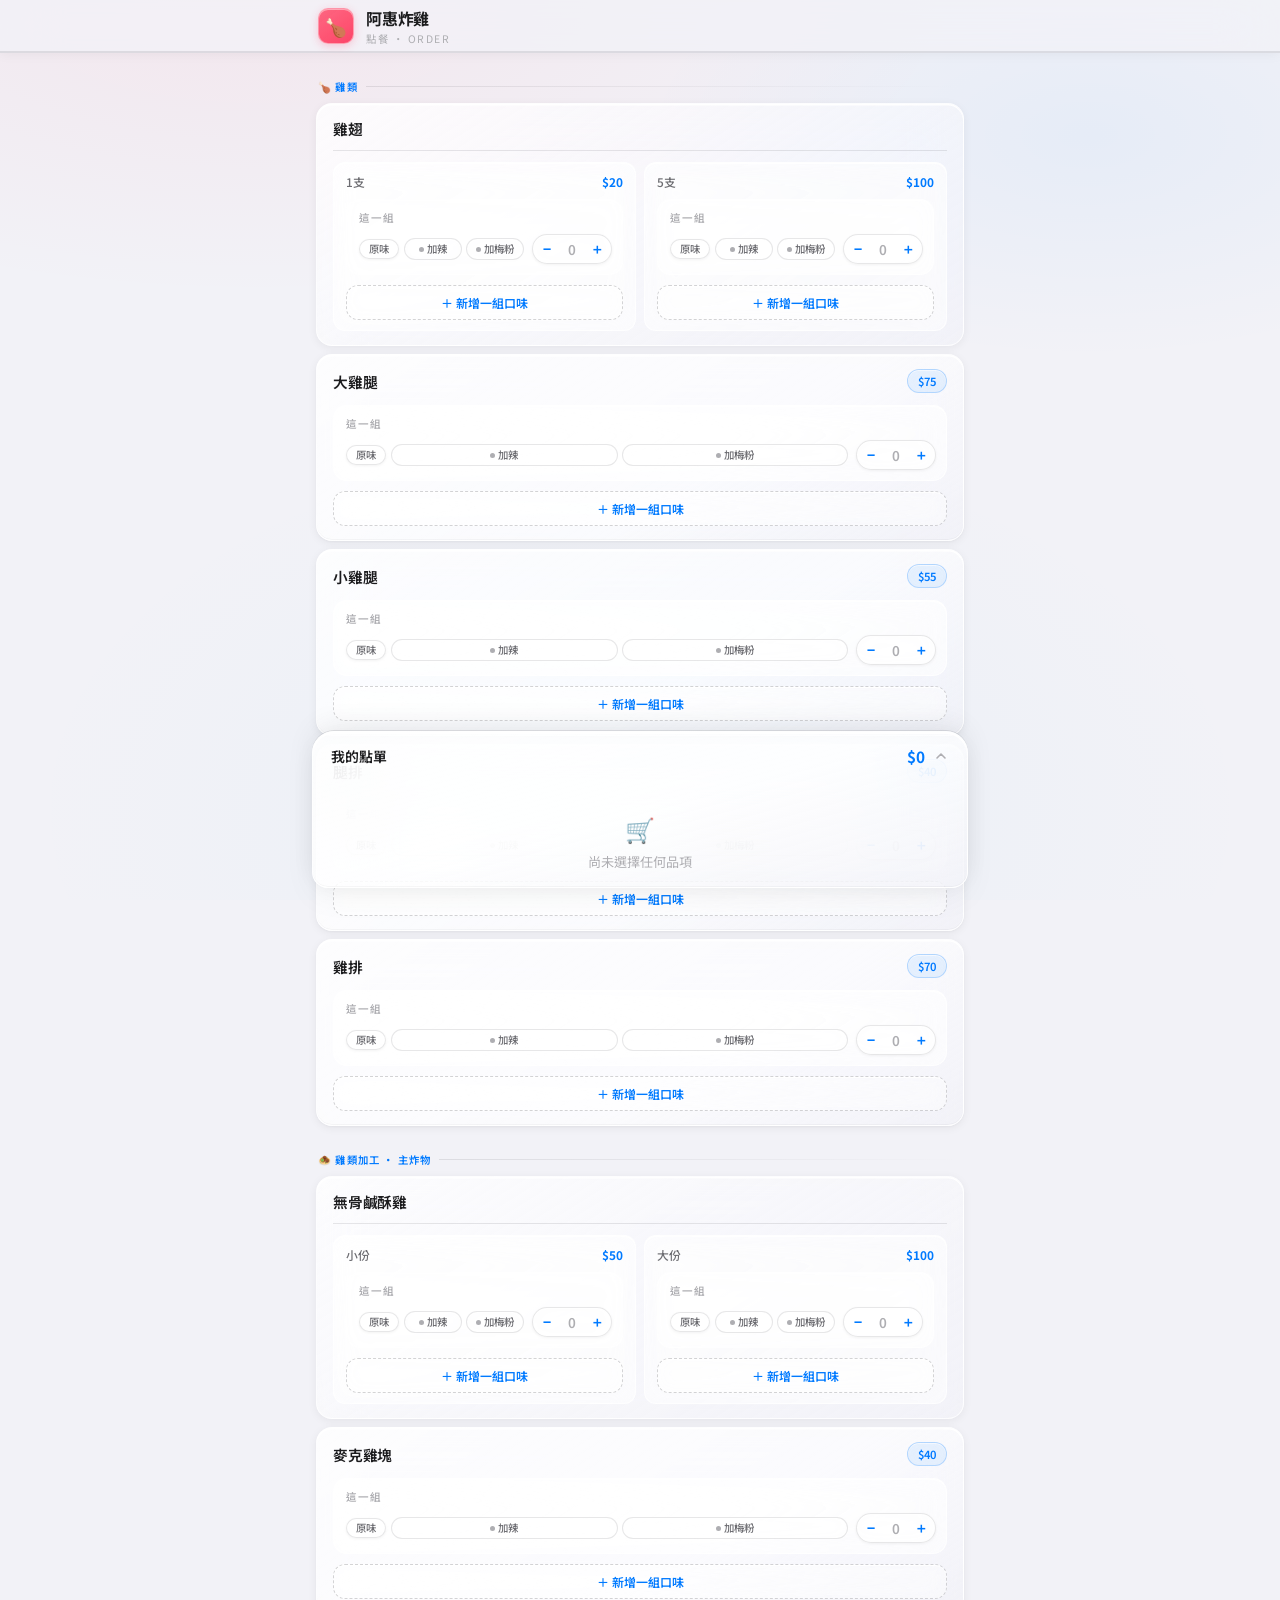
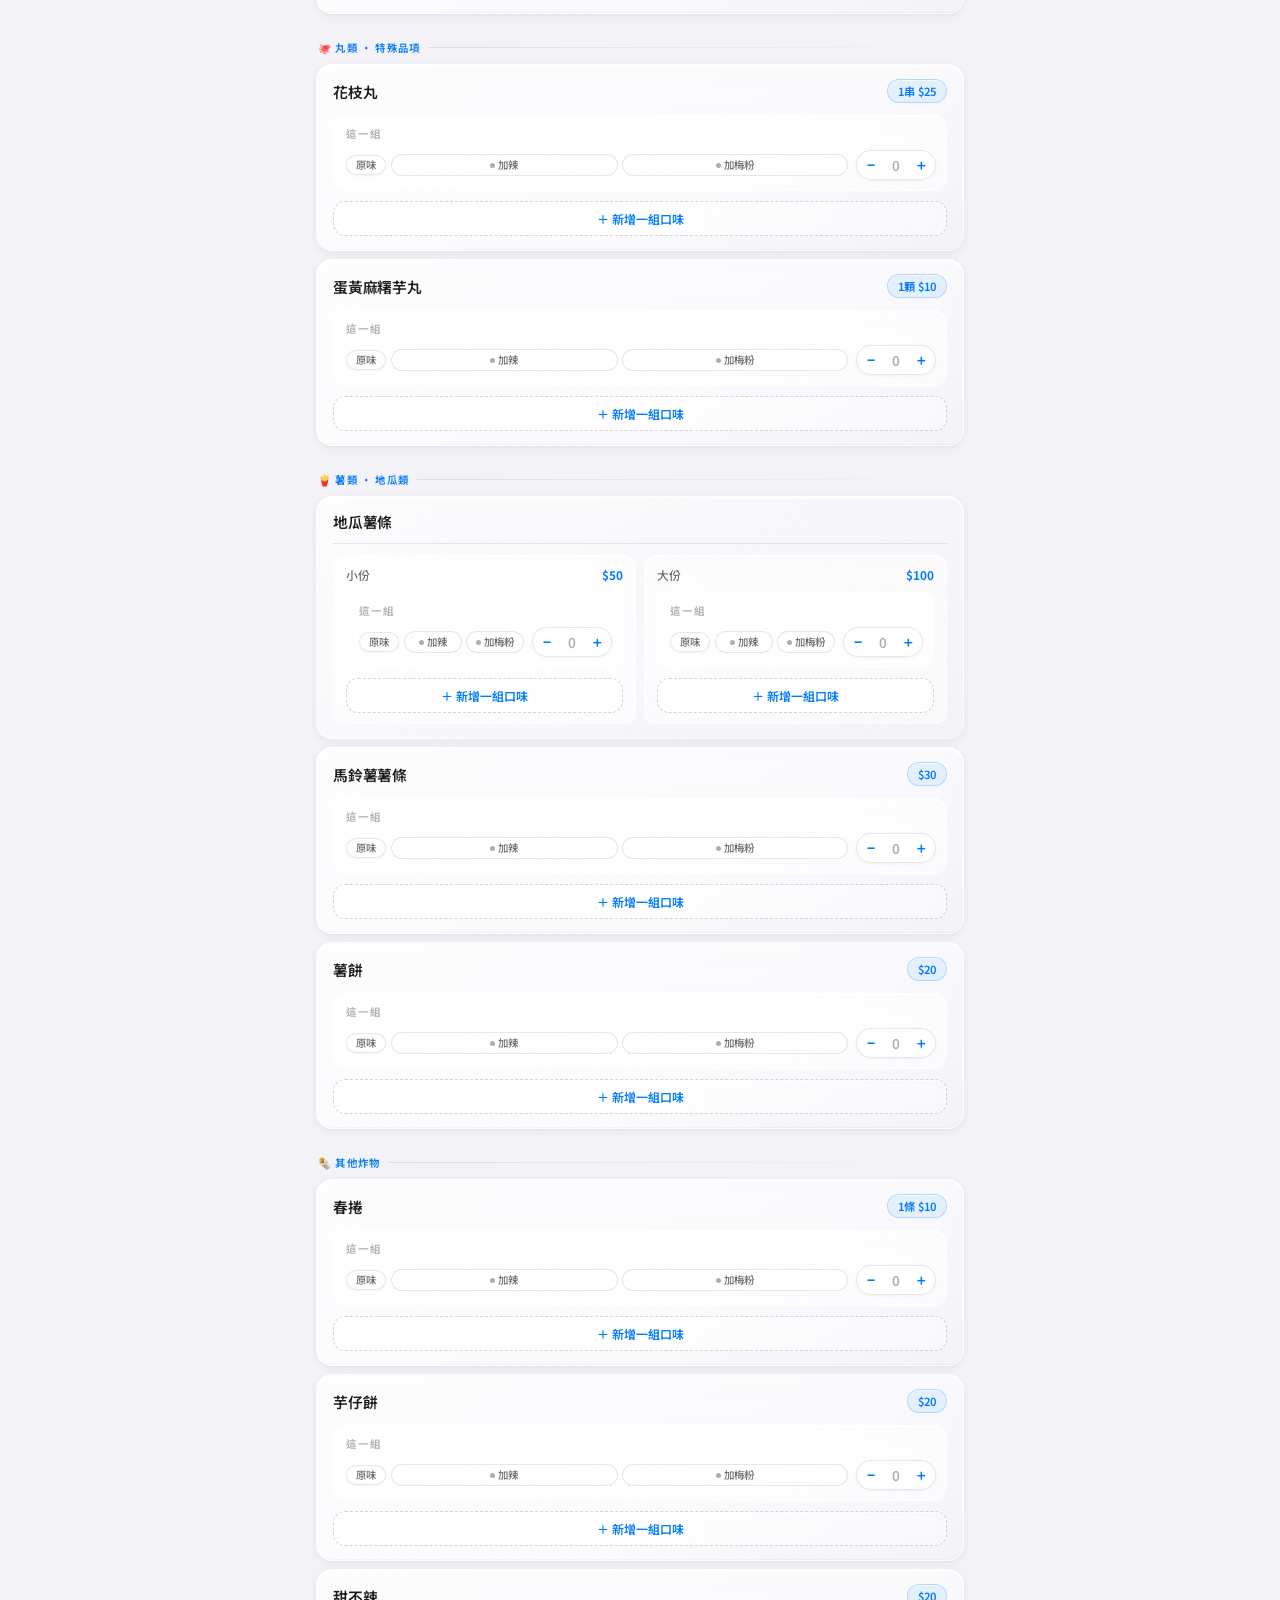
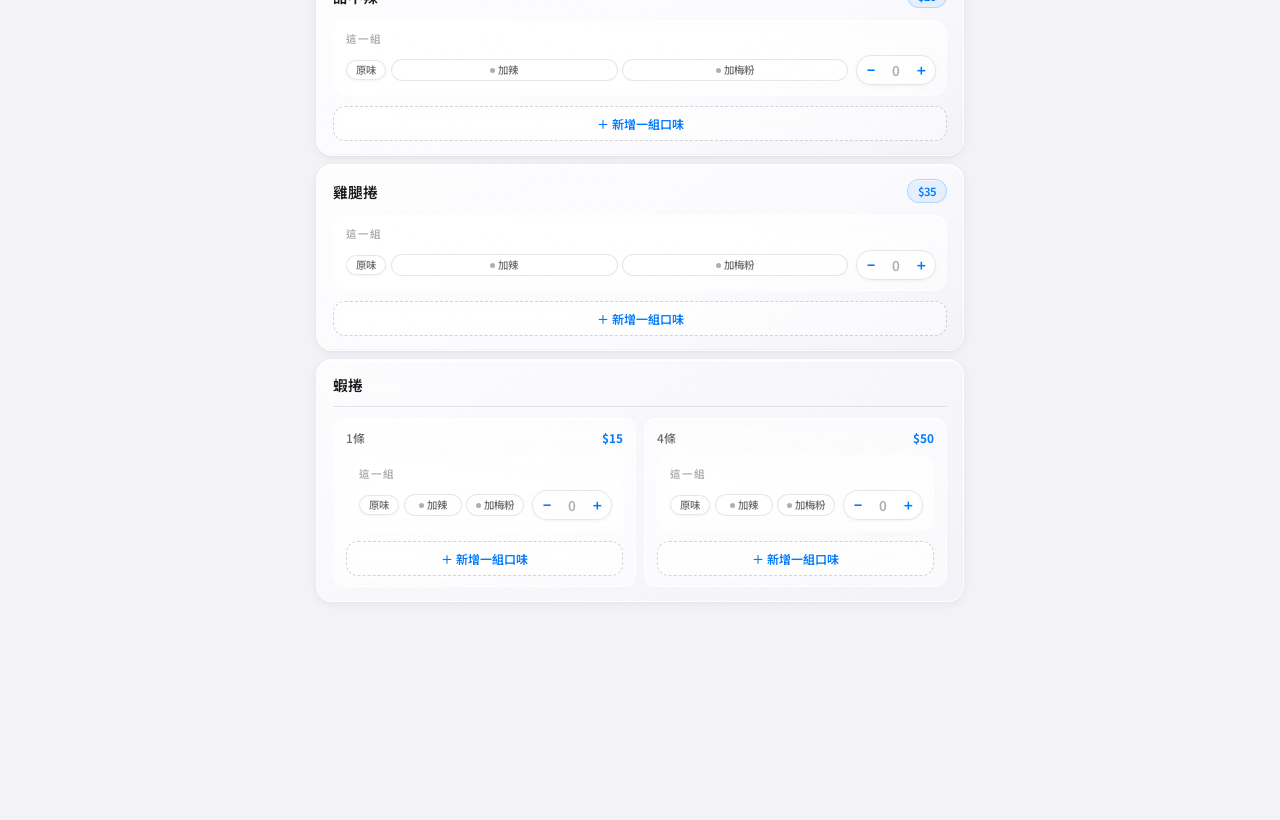
==== ahui_fried_chicken.html @ fc265e8a "feat: 新增點餐首頁與阿惠炸雞客製化點餐頁" ====
<!DOCTYPE html>
<html lang="zh-TW">
<head>
<meta charset="UTF-8">
<meta name="viewport" content="width=device-width, initial-scale=1.0">
<title>阿惠炸雞</title>
<link rel="preconnect" href="https://fonts.googleapis.com">
<link href="https://fonts.googleapis.com/css2?family=Noto+Sans+TC:wght@300;400;500;600;700&display=swap" rel="stylesheet">
<style>
*,*::before,*::after{box-sizing:border-box;margin:0;padding:0}
:root{
  /* ── Apple System Colors ── */
  --blue:       #007AFF;
  --blue-lt:    #5AC8FA;
  --blue-bg:    rgba(0,122,255,0.09);
  --blue-bd:    rgba(0,122,255,0.22);
  --red:        #FF3B30;
  --red-bg:     rgba(255,59,48,0.09);
  --red-bd:     rgba(255,59,48,0.26);
  --orange:     #FF9500;
  --orange-bg:  rgba(255,149,0,0.09);
  --orange-bd:  rgba(255,149,0,0.26);
  --purple:     #AF52DE;
  --purple-bg:  rgba(175,82,222,0.08);
  --purple-bd:  rgba(175,82,222,0.24);
  --green:      #34C759;
  --green-bg:   rgba(52,199,89,0.09);
  --teal:       #5AC8FA;
  --pink-hint:  #FF2D55;
  --pink-soft:  rgba(255,45,85,0.07);
  /* ── Neutral grays (Apple SF) ── */
  --bg1:        #f2f2f7;
  --bg2:        #ffffff;
  --fill1:      rgba(120,120,128,0.12);
  --fill2:      rgba(120,120,128,0.08);
  --fill3:      rgba(120,120,128,0.05);
  --separator:  rgba(60,60,67,0.12);
  --t1:         #1c1c1e;
  --t2:         #3a3a3c;
  --t3:         #6d6d72;
  --t4:         #aeaeb2;
  --max:        680px;
  --font:'Noto Sans TC',-apple-system,BlinkMacSystemFont,sans-serif;
}
html{-webkit-text-size-adjust:100%}

body{
  font-family:var(--font);
  color:var(--t1);
  -webkit-font-smoothing:antialiased;
  min-height:100vh;
  padding-bottom:210px;
  background:
    radial-gradient(ellipse 100% 60% at 20% 0%,  rgba(255,45,85,0.06) 0%,  transparent 55%),
    radial-gradient(ellipse 70%  50% at 85% 15%, rgba(0,122,255,0.05)  0%,  transparent 50%),
    radial-gradient(ellipse 80%  70% at 50% 90%, rgba(90,200,250,0.05) 0%,  transparent 60%),
    #f2f2f7;
  background-attachment:fixed;
}

.page{max-width:var(--max);margin:0 auto;padding:0 16px}

/* ─── NAV ─── */
nav{
  background:rgba(242,242,247,0.82);
  backdrop-filter:saturate(180%) blur(28px);
  -webkit-backdrop-filter:saturate(180%) blur(28px);
  border-bottom:1px solid var(--separator);
  position:sticky;top:0;z-index:100;
  box-shadow:
    inset 0 -1px 0 var(--separator),
    0 1px 12px rgba(0,0,0,0.05);
}
.nav-inner{
  max-width:var(--max);margin:0 auto;
  display:flex;align-items:center;
  padding:0 18px;height:52px;gap:12px;
}
.nav-icon{
  width:36px;height:36px;
  background:linear-gradient(145deg,rgba(255,88,116,0.9),rgba(255,45,85,0.88));
  border-radius:10px;
  display:flex;align-items:center;justify-content:center;
  font-size:1.1rem;flex-shrink:0;
  border:1px solid rgba(255,255,255,0.40);
  box-shadow:
    inset 0 1px 0 rgba(255,255,255,0.45),
    0 2px 8px rgba(255,45,85,0.22);
}
.nav-name{font-size:1rem;font-weight:700;color:var(--t1);letter-spacing:-.2px}
.nav-sub{font-size:.65rem;color:var(--t4);letter-spacing:1.5px;margin-top:1px;text-transform:uppercase}

/* ─── SECTION ─── */
.section{margin-top:26px}
.cat-label{
  font-size:.65rem;font-weight:600;letter-spacing:1.2px;text-transform:uppercase;
  color:var(--blue);padding:0 2px;margin-bottom:9px;
  display:flex;align-items:center;gap:8px;
}
.cat-label::after{content:'';flex:1;height:1px;background:linear-gradient(90deg,var(--separator),transparent)}

/* ─── CARD ─── */
.card{
  background:linear-gradient(
    148deg,
    rgba(255,255,255,0.82) 0%,
    rgba(255,255,255,0.68) 60%,
    rgba(242,242,247,0.55) 100%
  );
  backdrop-filter:saturate(180%) blur(24px);
  -webkit-backdrop-filter:saturate(180%) blur(24px);
  border-radius:16px;
  border:1px solid rgba(255,255,255,0.78);
  margin-bottom:8px;overflow:hidden;
  box-shadow:
    inset 0 1.5px 0 rgba(255,255,255,0.95),
    inset 0 -1px 0 rgba(0,0,0,0.03),
    0 2px 10px rgba(0,0,0,0.06),
    0 1px 3px rgba(0,0,0,0.04);
  transition:box-shadow .2s, transform .18s;
}
.card:hover{
  transform:translateY(-1px);
  box-shadow:
    inset 0 1.5px 0 rgba(255,255,255,0.95),
    0 6px 22px rgba(0,0,0,0.09),
    0 2px 6px rgba(0,0,0,0.05);
}
.card.hot{
  border-color:rgba(0,122,255,0.30);
  box-shadow:
    inset 0 1.5px 0 rgba(255,255,255,0.95),
    0 0 0 3px rgba(0,122,255,0.09),
    0 4px 16px rgba(0,0,0,0.07);
}
.card-body{padding:14px 16px}
.row-top{display:flex;align-items:center;gap:10px;margin-bottom:12px}
.name{flex:1;font-size:.92rem;font-weight:600;letter-spacing:-.2px;color:var(--t1)}

.chip{
  font-size:.7rem;font-weight:600;color:var(--blue);
  background:var(--blue-bg);
  border:1px solid var(--blue-bd);
  border-radius:20px;padding:3px 10px;white-space:nowrap;
  backdrop-filter:blur(8px);-webkit-backdrop-filter:blur(8px);
  box-shadow:inset 0 1px 0 rgba(255,255,255,0.6);
}

.row-bot{display:flex;align-items:center;gap:8px}

/* ─── SEASONING ─── */
.season-row{flex:1;display:flex;align-items:center;gap:5px}
.pill-plain{
  font-size:.65rem;font-weight:500;color:var(--t4);
  border-radius:20px;padding:4px 9px;white-space:nowrap;line-height:1;
  flex-shrink:0;user-select:none;border:1px solid transparent;transition:all .16s;
}
.pill-plain.lit{
  color:var(--t3);
  background:rgba(255,255,255,0.65);
  border-color:var(--separator);
  box-shadow:inset 0 1px 0 rgba(255,255,255,0.9), 0 1px 3px rgba(0,0,0,0.05);
}

.toggle-wrap{display:flex;gap:4px;flex:1}
.tog{
  flex:1;display:flex;align-items:center;justify-content:center;gap:3px;
  padding:5px 4px;border-radius:20px;
  border:1px solid var(--separator);
  background:rgba(255,255,255,0.50);
  backdrop-filter:blur(10px);-webkit-backdrop-filter:blur(10px);
  font-family:var(--font);font-size:.65rem;font-weight:500;
  color:var(--t3);cursor:pointer;
  transition:all .15s;white-space:nowrap;line-height:1;
  box-shadow:inset 0 1px 0 rgba(255,255,255,0.75);
}
.tog .dot{width:5px;height:5px;border-radius:50%;background:var(--t4);flex-shrink:0;transition:background .14s}
.tog:hover{background:rgba(255,255,255,0.70);border-color:rgba(60,60,67,0.18)}
.tog.spicy-on{background:var(--red-bg);border-color:var(--red-bd);color:var(--red);
  box-shadow:inset 0 1px 0 rgba(255,255,255,0.6), 0 0 0 2px rgba(255,59,48,0.07)}
.tog.spicy-on .dot{background:var(--red)}
.tog.plum-on{background:var(--purple-bg);border-color:var(--purple-bd);color:var(--purple);
  box-shadow:inset 0 1px 0 rgba(255,255,255,0.6), 0 0 0 2px rgba(175,82,222,0.07)}
.tog.plum-on .dot{background:var(--purple)}

/* ─── STEPPER ─── */
.stepper{
  display:flex;align-items:center;
  background:rgba(255,255,255,0.55);
  backdrop-filter:blur(12px);-webkit-backdrop-filter:blur(12px);
  border:1px solid var(--separator);
  border-radius:20px;flex-shrink:0;overflow:hidden;
  box-shadow:inset 0 1px 0 rgba(255,255,255,0.85), 0 1px 3px rgba(0,0,0,0.05);
}
.st{
  width:28px;height:28px;border:none;background:transparent;
  color:var(--blue);font-size:.9rem;font-weight:600;cursor:pointer;
  display:flex;align-items:center;justify-content:center;
  transition:background .12s;
}
.st:hover{background:var(--fill1)}
.sn{
  min-width:22px;text-align:center;font-size:.84rem;font-weight:600;
  color:var(--t4);user-select:none;transition:color .14s;
}
.sn.nz{color:var(--blue)}

.order-stack{display:grid;gap:8px}
.order-line{
  padding:10px 10px 10px 12px;
  background:rgba(255,255,255,0.52);
  backdrop-filter:blur(12px);-webkit-backdrop-filter:blur(12px);
  border:1px solid rgba(255,255,255,0.70);
  border-radius:14px;
  box-shadow:inset 0 1px 0 rgba(255,255,255,0.88);
}
.order-line.active{
  background:var(--blue-bg);
  border-color:var(--blue-bd);
  box-shadow:inset 0 1px 0 rgba(255,255,255,0.85), 0 0 0 3px rgba(0,122,255,0.07);
}
.line-head{
  display:flex;align-items:center;justify-content:space-between;
  gap:8px;margin-bottom:9px;
}
.line-label{
  font-size:.66rem;font-weight:600;color:var(--t4);
  letter-spacing:.8px;text-transform:uppercase;
}
.line-remove{
  border:none;background:transparent;color:var(--t4);
  font-family:var(--font);font-size:.72rem;font-weight:600;
  cursor:pointer;padding:2px 4px;transition:color .14s;
}
.line-remove:hover{color:var(--red)}
.add-line{
  width:100%;margin-top:10px;padding:8px 10px;
  background:rgba(255,255,255,0.42);
  backdrop-filter:blur(10px);-webkit-backdrop-filter:blur(10px);
  border:1px dashed rgba(60,60,67,0.22);
  border-radius:12px;color:var(--blue);
  font-family:var(--font);font-size:.75rem;font-weight:600;
  cursor:pointer;transition:all .15s;
  box-shadow:inset 0 1px 0 rgba(255,255,255,0.80);
}
.add-line:hover{
  background:rgba(255,255,255,0.64);
  border-color:var(--blue-bd);
}
/* ─── VARIANT ─── */
.vwrap{
  background:linear-gradient(148deg,rgba(255,255,255,0.80),rgba(242,242,247,0.58));
  backdrop-filter:saturate(180%) blur(24px);
  -webkit-backdrop-filter:saturate(180%) blur(24px);
  border-radius:16px;
  border:1px solid rgba(255,255,255,0.75);
  margin-bottom:8px;padding:14px 16px;
  box-shadow:
    inset 0 1.5px 0 rgba(255,255,255,0.95),
    0 2px 10px rgba(0,0,0,0.06);
}
.vtitle{
  font-size:.92rem;font-weight:600;color:var(--t1);letter-spacing:-.2px;
  padding-bottom:11px;margin-bottom:11px;
  border-bottom:1px solid var(--separator);
}
.vgrid{display:grid;grid-template-columns:1fr 1fr;gap:8px}
@media(max-width:380px){.vgrid{grid-template-columns:1fr}}
.vcell{
  background:rgba(255,255,255,0.52);
  backdrop-filter:blur(12px);-webkit-backdrop-filter:blur(12px);
  border-radius:12px;padding:10px 12px;
  border:1px solid rgba(255,255,255,0.68);
  transition:all .16s;
  box-shadow:inset 0 1px 0 rgba(255,255,255,0.88);
}
.vcell.hot{
  background:var(--blue-bg);
  border-color:var(--blue-bd);
  box-shadow:inset 0 1px 0 rgba(255,255,255,0.85), 0 0 0 3px rgba(0,122,255,0.07);
}
.vcell-head{display:flex;align-items:center;justify-content:space-between;margin-bottom:9px}
.vsize{font-size:.74rem;font-weight:500;color:var(--t3)}
.vprice{font-size:.74rem;font-weight:700;color:var(--blue)}

/* ─── ORDER BAR ─── */
#bar{position:fixed;bottom:0;left:0;right:0;z-index:200}
.bar-wrap{max-width:var(--max);margin:0 auto;padding:0 12px 12px}
.bar-sheet{
  background:linear-gradient(
    165deg,
    rgba(255,255,255,0.86) 0%,
    rgba(255,255,255,0.74) 50%,
    rgba(242,242,247,0.68) 100%
  );
  backdrop-filter:saturate(200%) blur(36px);
  -webkit-backdrop-filter:saturate(200%) blur(36px);
  border-radius:22px 22px 16px 16px;
  border:1px solid rgba(255,255,255,0.82);
  box-shadow:
    inset 0 2px 0 rgba(255,255,255,0.98),
    inset 0 -1px 0 rgba(0,0,0,0.03),
    0 -1px 0 var(--separator),
    0 -6px 28px rgba(0,0,0,0.07),
    0 8px 32px rgba(0,0,0,0.05);
  overflow:hidden;
}
.bar-header{
  display:flex;align-items:center;justify-content:space-between;
  padding:13px 18px;cursor:pointer;
  border-bottom:1px solid transparent;transition:border-color .2s;
}
.bar-header.sep{border-color:var(--separator)}
.bhl{display:flex;align-items:center;gap:8px}
.bh-title{font-size:.87rem;font-weight:600;color:var(--t1)}
.bh-badge{
  background:var(--pink-hint);color:#fff;font-size:.62rem;font-weight:700;
  border-radius:20px;padding:2px 9px;line-height:1.4;
  opacity:0;transform:scale(.7);transition:all .2s;
  border:1px solid rgba(255,255,255,0.22);
  box-shadow:0 1px 5px rgba(255,45,85,0.28);
}
.bh-badge.on{opacity:1;transform:scale(1)}
.bhr{display:flex;align-items:center;gap:8px}
.bh-total{font-size:.96rem;font-weight:700;color:var(--blue)}
.bh-chev{width:16px;height:16px;color:var(--t4);transition:transform .25s cubic-bezier(.4,0,.2,1)}
.bh-chev.up{transform:rotate(180deg)}

.bar-body{max-height:0;overflow:hidden;transition:max-height .32s cubic-bezier(.4,0,.2,1)}
.bar-body.open{max-height:56vh;overflow-y:auto}
.bar-inner{padding:10px 18px 4px}

.bar-body::-webkit-scrollbar{width:3px}
.bar-body::-webkit-scrollbar-track{background:transparent}
.bar-body::-webkit-scrollbar-thumb{background:rgba(0,0,0,0.12);border-radius:2px}

.empty{text-align:center;padding:20px 0 12px;color:var(--t4);font-size:.82rem}
.empty span{display:block;font-size:1.5rem;margin-bottom:6px}

.ol{display:flex;align-items:center;gap:6px;padding:7px 0;border-bottom:1px solid var(--separator);font-size:.8rem}
.ol:last-of-type{border:none}
.ol-n{flex:1;font-weight:500;color:var(--t1)}
.ol-tags{display:flex;gap:3px;flex-shrink:0}
.tag{
  font-size:.61rem;font-weight:600;padding:2px 8px;
  border-radius:20px;white-space:nowrap;border:1px solid;
}
.tag-plain{background:var(--fill2);color:var(--t3);border-color:var(--separator)}
.tag-spicy{background:var(--red-bg);color:var(--red);border-color:var(--red-bd)}
.tag-plum {background:var(--purple-bg);color:var(--purple);border-color:var(--purple-bd)}
.ol-q{color:var(--t4);font-size:.75rem}
.ol-p{font-weight:700;min-width:36px;text-align:right;color:var(--blue)}

.sum-row{
  display:flex;justify-content:space-between;align-items:baseline;
  padding:10px 0 12px;border-top:1px solid var(--separator);margin-top:2px;
}
.sum-lbl{font-size:.82rem;color:var(--t3);font-weight:500}
.sum-amt{font-size:1.05rem;font-weight:700;color:var(--blue)}

/* CTA button */
.btn-copy{
  width:100%;padding:12px;
  background:linear-gradient(145deg,rgba(0,132,255,0.92),rgba(0,100,220,0.94));
  border:1px solid rgba(255,255,255,0.25);
  border-radius:14px;color:#fff;font-family:var(--font);
  font-size:.87rem;font-weight:600;cursor:pointer;
  display:flex;align-items:center;justify-content:center;gap:6px;
  margin-bottom:7px;transition:all .18s;
  box-shadow:
    inset 0 1px 0 rgba(255,255,255,0.28),
    inset 0 -1px 0 rgba(0,0,0,0.10),
    0 3px 14px rgba(0,100,220,0.28);
}
.btn-copy:hover{transform:translateY(-1px);box-shadow:inset 0 1px 0 rgba(255,255,255,0.28), 0 6px 22px rgba(0,100,220,0.35)}
.btn-copy:active{transform:translateY(0)}
.btn-copy.ok{
  background:linear-gradient(145deg,rgba(52,199,89,0.92),rgba(36,160,68,0.94));
  box-shadow:inset 0 1px 0 rgba(255,255,255,0.25), 0 3px 14px rgba(52,199,89,0.28);
}

.btn-clear{
  width:100%;padding:9px;
  background:rgba(255,255,255,0.48);
  backdrop-filter:blur(10px);-webkit-backdrop-filter:blur(10px);
  border:1px solid var(--separator);border-radius:12px;
  color:var(--t3);font-family:var(--font);font-size:.8rem;
  font-weight:500;cursor:pointer;margin-bottom:6px;
  box-shadow:inset 0 1px 0 rgba(255,255,255,0.80);
  transition:all .15s;
}
.btn-clear:hover{color:var(--red);border-color:var(--red-bd);background:rgba(255,255,255,0.65)}

/* ─── TOAST ─── */
#toast{
  position:fixed;bottom:228px;left:50%;
  transform:translateX(-50%) translateY(10px);
  background:rgba(30,30,35,0.78);
  backdrop-filter:blur(24px);-webkit-backdrop-filter:blur(24px);
  color:#fff;padding:9px 20px;
  border:1px solid rgba(255,255,255,0.16);
  border-radius:30px;font-size:.78rem;font-weight:600;
  opacity:0;pointer-events:none;z-index:400;
  transition:all .24s cubic-bezier(.4,0,.2,1);white-space:nowrap;
  box-shadow:inset 0 1px 0 rgba(255,255,255,0.12), 0 6px 24px rgba(0,0,0,0.22);
}
#toast.on{opacity:1;transform:translateX(-50%) translateY(0)}

@keyframes up{from{opacity:0;transform:translateY(8px)}to{opacity:1;transform:translateY(0)}}
.card,.vwrap{animation:up .25s ease both}
</style>
</head>
<body>

<nav>
  <div class="nav-inner">
    <div class="nav-icon">🍗</div>
    <div>
      <div class="nav-name">阿惠炸雞</div>
      <div class="nav-sub">點餐 · Order</div>
    </div>
  </div>
</nav>

<div class="page" id="menu"></div>

<div id="bar">
  <div class="bar-wrap">
    <div class="bar-sheet">
      <div class="bar-header" id="bhdr" onclick="toggleBar()">
        <div class="bhl">
          <span class="bh-title">我的點單</span>
          <span class="bh-badge" id="badge"></span>
        </div>
        <div class="bhr">
          <span class="bh-total" id="btotal">$0</span>
          <svg class="bh-chev" id="bchev" viewBox="0 0 16 16" fill="none">
            <path d="M4 6l4 4 4-4" stroke="currentColor" stroke-width="1.6" stroke-linecap="round" stroke-linejoin="round"/>
          </svg>
        </div>
      </div>
      <div class="bar-body" id="bbody">
        <div class="bar-inner" id="binner"></div>
      </div>
    </div>
  </div>
</div>
<div id="toast"></div>

<script>
const MENU=[
  {cat:'🍗 雞類',items:[
    {id:'w', name:'雞翅',  variants:[{label:'1支',price:20},{label:'5支',price:100}]},
    {id:'bl',name:'大雞腿',price:75},
    {id:'sl',name:'小雞腿',price:55},
    {id:'lr',name:'腿排',  price:40},
    {id:'ct',name:'雞排',  price:70},
  ]},
  {cat:'🧆 雞類加工 · 主炸物',items:[
    {id:'bbc',name:'無骨鹹酥雞',variants:[{label:'小份',price:50},{label:'大份',price:100}]},
    {id:'mc', name:'麥克雞塊',price:40},
  ]},
  {cat:'🐙 丸類 · 特殊品項',items:[
    {id:'sq',name:'花枝丸',      price:25,unit:'串'},
    {id:'tb',name:'蛋黃麻糬芋丸',price:10,unit:'顆'},
  ]},
  {cat:'🍟 薯類 · 地瓜類',items:[
    {id:'swf',name:'地瓜薯條',  variants:[{label:'小份',price:50},{label:'大份',price:100}]},
    {id:'pf', name:'馬鈴薯薯條',price:30},
    {id:'ph', name:'薯餅',      price:20},
  ]},
  {cat:'🌯 其他炸物',items:[
    {id:'sp',name:'春捲', price:10,unit:'條'},
    {id:'tc',name:'芋仔餅',price:20},
    {id:'fp',name:'甜不辣',price:20},
    {id:'cr',name:'雞腿捲',price:35},
    {id:'sr',name:'蝦捲', variants:[{label:'1條',price:15},{label:'4條',price:50}]},
  ]},
];
const S={};
let lineSeq=0;
const sk=(id,vi)=>vi!==undefined?`${id}_v${vi}`:id;
const makeLine=()=>({id:`l${++lineSeq}`,qty:0,spicy:false,plum:false});
function ensureLines(k){
  if(!Array.isArray(S[k])||!S[k].length)S[k]=[makeLine()];
  return S[k];
}
function lineKey(k,lineId){return `${k}__${lineId}`}
function getLine(k,lineId){return ensureLines(k).find(line=>line.id===lineId)}
function lineActive(line){return line.qty>0}
function isPlain(line){return !line.spicy&&!line.plum}
function seasonHtml(k,lineId){
  const s=getLine(k,lineId);
  return `<div class="season-row">
    <span class="pill-plain ${isPlain(s)?'lit':''}">原味</span>
    <div class="toggle-wrap">
      <button class="tog ${s.spicy?'spicy-on':''}" onclick="tog('${k}','${lineId}','spicy')"><span class="dot"></span>加辣</button>
      <button class="tog ${s.plum?'plum-on':''}" onclick="tog('${k}','${lineId}','plum')"><span class="dot"></span>加梅粉</button>
    </div>
  </div>`;
}
function stepHtml(k,lineId){
  const s=getLine(k,lineId);
  return `<div class="stepper">
    <button class="st" onclick="chQty('${k}','${lineId}',-1)">−</button>
    <span class="sn ${s.qty>0?'nz':''}" id="n-${lineKey(k,lineId)}">${s.qty}</span>
    <button class="st" onclick="chQty('${k}','${lineId}',1)">＋</button>
  </div>`;
}
function lineHtml(k,line,index,total){
  const label=total===1?'這一組':`第 ${index+1} 組`;
  return `<div class="order-line ${lineActive(line)?'active':''}" id="l-${lineKey(k,line.id)}">
    <div class="line-head">
      <span class="line-label">${label}</span>
      ${total>1?`<button class="line-remove" onclick="removeLine('${k}','${line.id}')">移除</button>`:''}
    </div>
    <div class="row-bot" id="rb-${lineKey(k,line.id)}">${seasonHtml(k,line.id)}${stepHtml(k,line.id)}</div>
  </div>`;
}
function stackHtml(k){
  const lines=ensureLines(k);
  return `<div class="order-stack" id="stack-${k}">${lines.map((line,index)=>lineHtml(k,line,index,lines.length)).join('')}</div>
    <button class="add-line" onclick="addLine('${k}')">＋ 新增一組口味</button>`;
}
function hasActiveGroup(k){return ensureLines(k).some(line=>line.qty>0)}
function buildMenu(){
  document.getElementById('menu').innerHTML=MENU.map(({cat,items})=>`
    <div class="section">
      <div class="cat-label">${cat}</div>
      ${items.map(i=>i.variants?buildV(i):buildC(i)).join('')}
    </div>`).join('');
}
function buildC(item){
  const k=sk(item.id);
  const u=item.unit?`1${item.unit} `:'';
  return `<div class="card ${hasActiveGroup(k)?'hot':''}" id="c-${k}">
    <div class="card-body">
      <div class="row-top"><span class="name">${item.name}</span><span class="chip">${u}$${item.price}</span></div>
      ${stackHtml(k)}
    </div>
  </div>`;
}
function buildV(item){
  const cells=item.variants.map((v,vi)=>{
    const k=sk(item.id,vi);
    return `<div class="vcell ${hasActiveGroup(k)?'hot':''}" id="c-${k}">
      <div class="vcell-head"><span class="vsize">${v.label}</span><span class="vprice">$${v.price}</span></div>
      ${stackHtml(k)}
    </div>`;
  }).join('');
  return `<div class="vwrap"><div class="vtitle">${item.name}</div><div class="vgrid">${cells}</div></div>`;
}
function renderStack(k){
  const stack=document.getElementById(`stack-${k}`);
  if(stack){
    const lines=ensureLines(k);
    stack.innerHTML=lines.map((line,index)=>lineHtml(k,line,index,lines.length)).join('');
  }
  const card=document.getElementById(`c-${k}`);
  if(card)card.classList.toggle('hot',hasActiveGroup(k));
}
function addLine(k){
  ensureLines(k).push(makeLine());
  renderStack(k);
  renderOrder();
}
function removeLine(k,lineId){
  const next=ensureLines(k).filter(line=>line.id!==lineId);
  S[k]=next.length?next:[makeLine()];
  renderStack(k);
  renderOrder();
}
function chQty(k,lineId,d){
  const s=getLine(k,lineId);
  s.qty=Math.max(0,s.qty+d);
  renderStack(k);
  renderOrder();
}
function tog(k,lineId,type){
  const s=getLine(k,lineId);
  if(type==='spicy')s.spicy=!s.spicy;else s.plum=!s.plum;
  renderStack(k);
  renderOrder();
}
let barOpen=true;
function toggleBar(){
  barOpen=!barOpen;
  document.getElementById('bbody').classList.toggle('open',barOpen);
  document.getElementById('bchev').classList.toggle('up',barOpen);
}
function collect(){
  const rows=[];
  MENU.forEach(({items})=>items.forEach(item=>{
    if(item.variants){
      item.variants.forEach((v,vi)=>{
        const k=sk(item.id,vi);
        ensureLines(k).forEach(line=>{
          if(line.qty>0)rows.push({name:`${item.name}（${v.label}）`,qty:line.qty,price:v.price,spicy:line.spicy,plum:line.plum});
        });
      });
    }else{
      const k=sk(item.id);
      ensureLines(k).forEach(line=>{
        if(line.qty>0)rows.push({name:item.name,qty:line.qty,price:item.price,spicy:line.spicy,plum:line.plum});
      });
    }
  }));
  return rows;
}
function renderOrder(){
  const lines=collect();
  const total=lines.reduce((a,l)=>a+l.qty*l.price,0);
  const count=lines.reduce((a,l)=>a+l.qty,0);
  document.getElementById('btotal').textContent=`$${total}`;
  const b=document.getElementById('badge');
  b.textContent=`${count} 樣`;b.classList.toggle('on',count>0);
  document.getElementById('bhdr').classList.toggle('sep',lines.length>0);
  const inn=document.getElementById('binner');
  if(!lines.length){inn.innerHTML=`<div class="empty"><span>🛒</span>尚未選擇任何品項</div>`;return}
  let h=lines.map(l=>{
    const plain=!l.spicy&&!l.plum;
    const tags=plain?`<span class="tag tag-plain">原味</span>`
      :[l.spicy?`<span class="tag tag-spicy">加辣</span>`:'',l.plum?`<span class="tag tag-plum">加梅粉</span>`:''].join('');
    return `<div class="ol"><span class="ol-n">${l.name}</span><span class="ol-tags">${tags}</span><span class="ol-q">× ${l.qty}</span><span class="ol-p">$${l.qty*l.price}</span></div>`;
  }).join('');
  h+=`<div class="sum-row"><span class="sum-lbl">合計</span><span class="sum-amt">$${total}</span></div>`;
  h+=`<button class="btn-copy" id="cpbtn" onclick="doCopy()"><svg width="15" height="15" viewBox="0 0 24 24" fill="none" stroke="currentColor" stroke-width="2.2" stroke-linecap="round" stroke-linejoin="round"><path d="M21 15a2 2 0 0 1-2 2H7l-4 4V5a2 2 0 0 1 2-2h14a2 2 0 0 1 2 2z"/></svg>複製成 LINE 訊息</button>`;
  h+=`<button class="btn-clear" onclick="clearAll()">清除點單</button>`;
  inn.innerHTML=h;
}
function doCopy(){
  const lines=collect();
  const total=lines.reduce((a,l)=>a+l.qty*l.price,0);
  const count=lines.reduce((a,l)=>a+l.qty,0);
  const msg=['【阿惠炸雞 點餐單】','─────────────',
    ...lines.map(l=>{const p=[];if(l.spicy)p.push('加辣');if(l.plum)p.push('加梅粉');return `${l.name} ×${l.qty}　${p.length?p.join('＋'):'原味'}　$${l.qty*l.price}`}),
    '─────────────',`共 ${count} 樣，合計 $${total}`].join('\n');
  const done=()=>{
    toast('已複製到剪貼簿 ✓');
    const b=document.getElementById('cpbtn');
    if(b){b.textContent='✓ 已複製！';b.classList.add('ok')}
    setTimeout(()=>{const b=document.getElementById('cpbtn');if(b){b.innerHTML=`<svg width="15" height="15" viewBox="0 0 24 24" fill="none" stroke="currentColor" stroke-width="2.2" stroke-linecap="round" stroke-linejoin="round"><path d="M21 15a2 2 0 0 1-2 2H7l-4 4V5a2 2 0 0 1 2-2h14a2 2 0 0 1 2 2z"/></svg>複製成 LINE 訊息`;b.classList.remove('ok')}},2400);
  };
  navigator.clipboard.writeText(msg).then(done).catch(()=>{const t=Object.assign(document.createElement('textarea'),{value:msg});document.body.appendChild(t);t.select();document.execCommand('copy');t.remove();done()});
}
function clearAll(){Object.keys(S).forEach(k=>{S[k]=[makeLine()]});buildMenu();renderOrder()}
function toast(msg){const el=document.getElementById('toast');el.textContent=msg;el.classList.add('on');setTimeout(()=>el.classList.remove('on'),2200)}
buildMenu();renderOrder();
document.getElementById('bbody').classList.add('open');
document.getElementById('bchev').classList.add('up');
</script>
</body>
</html>
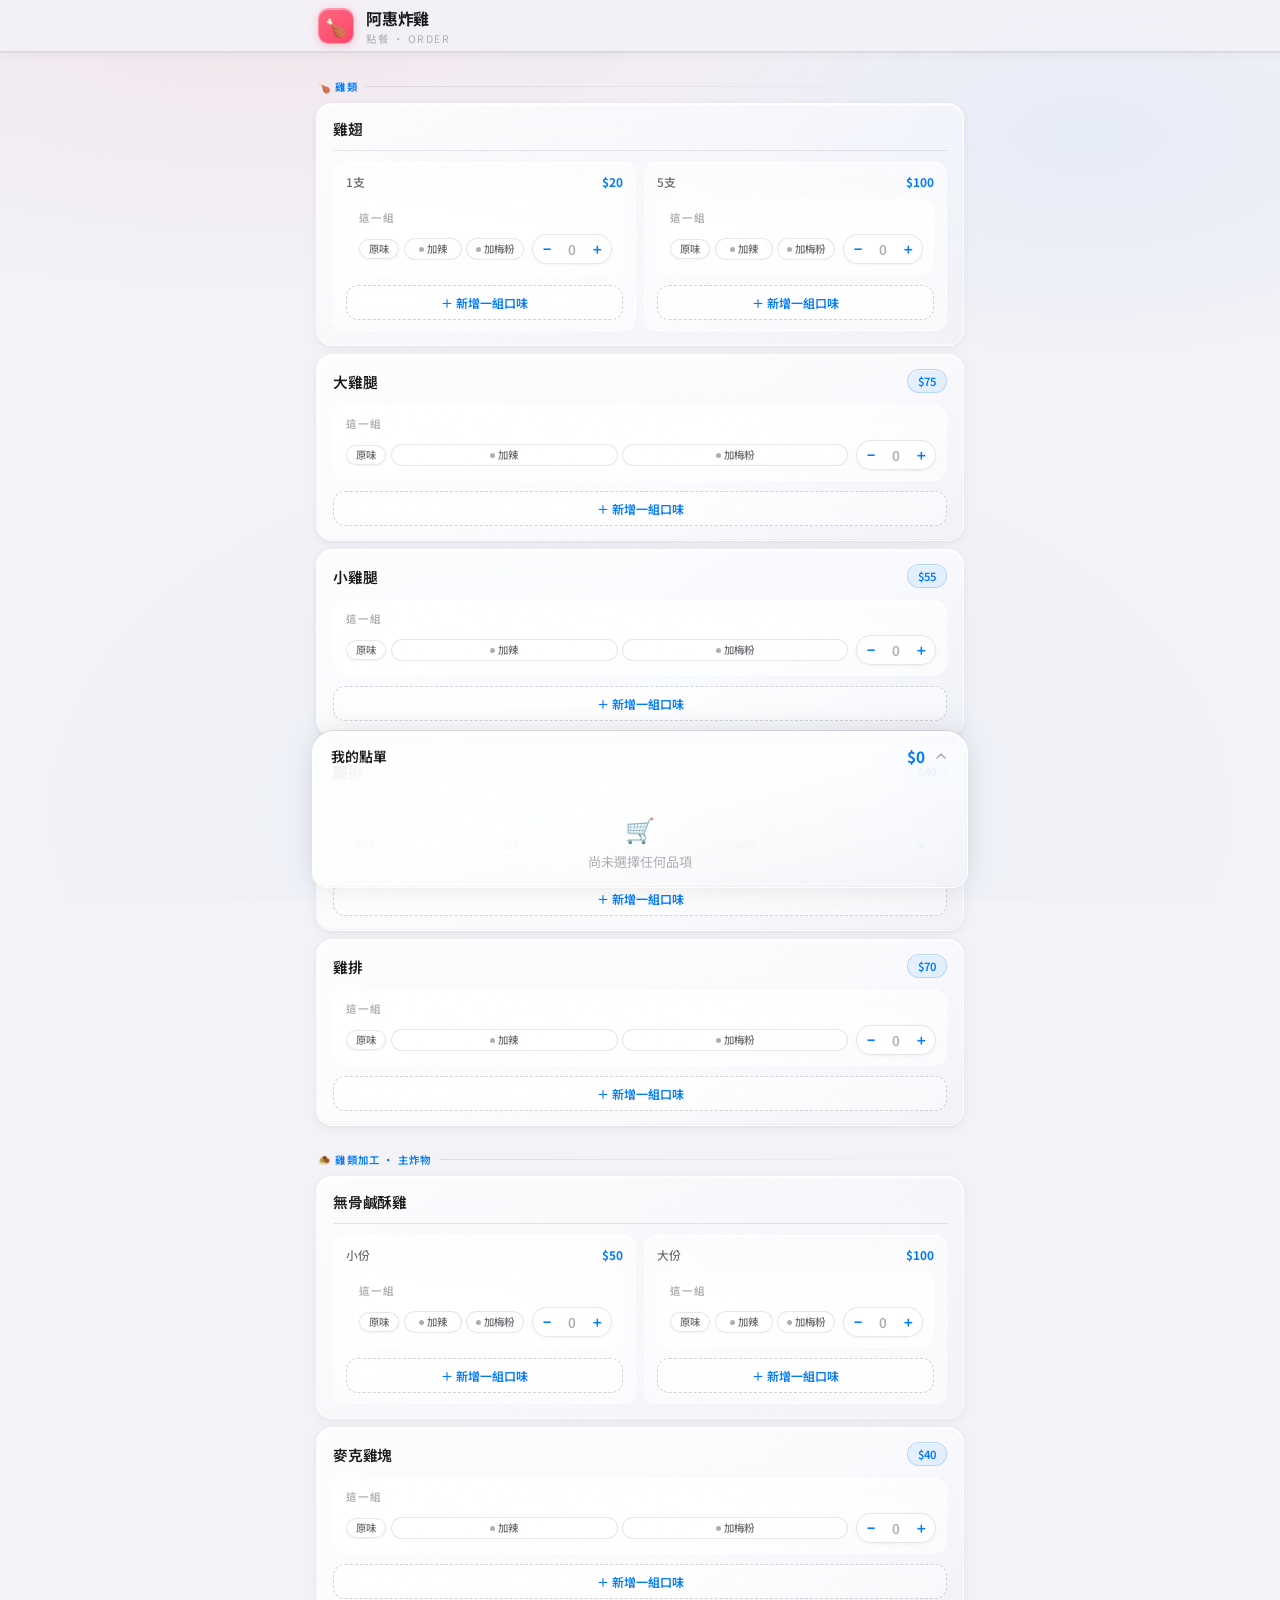
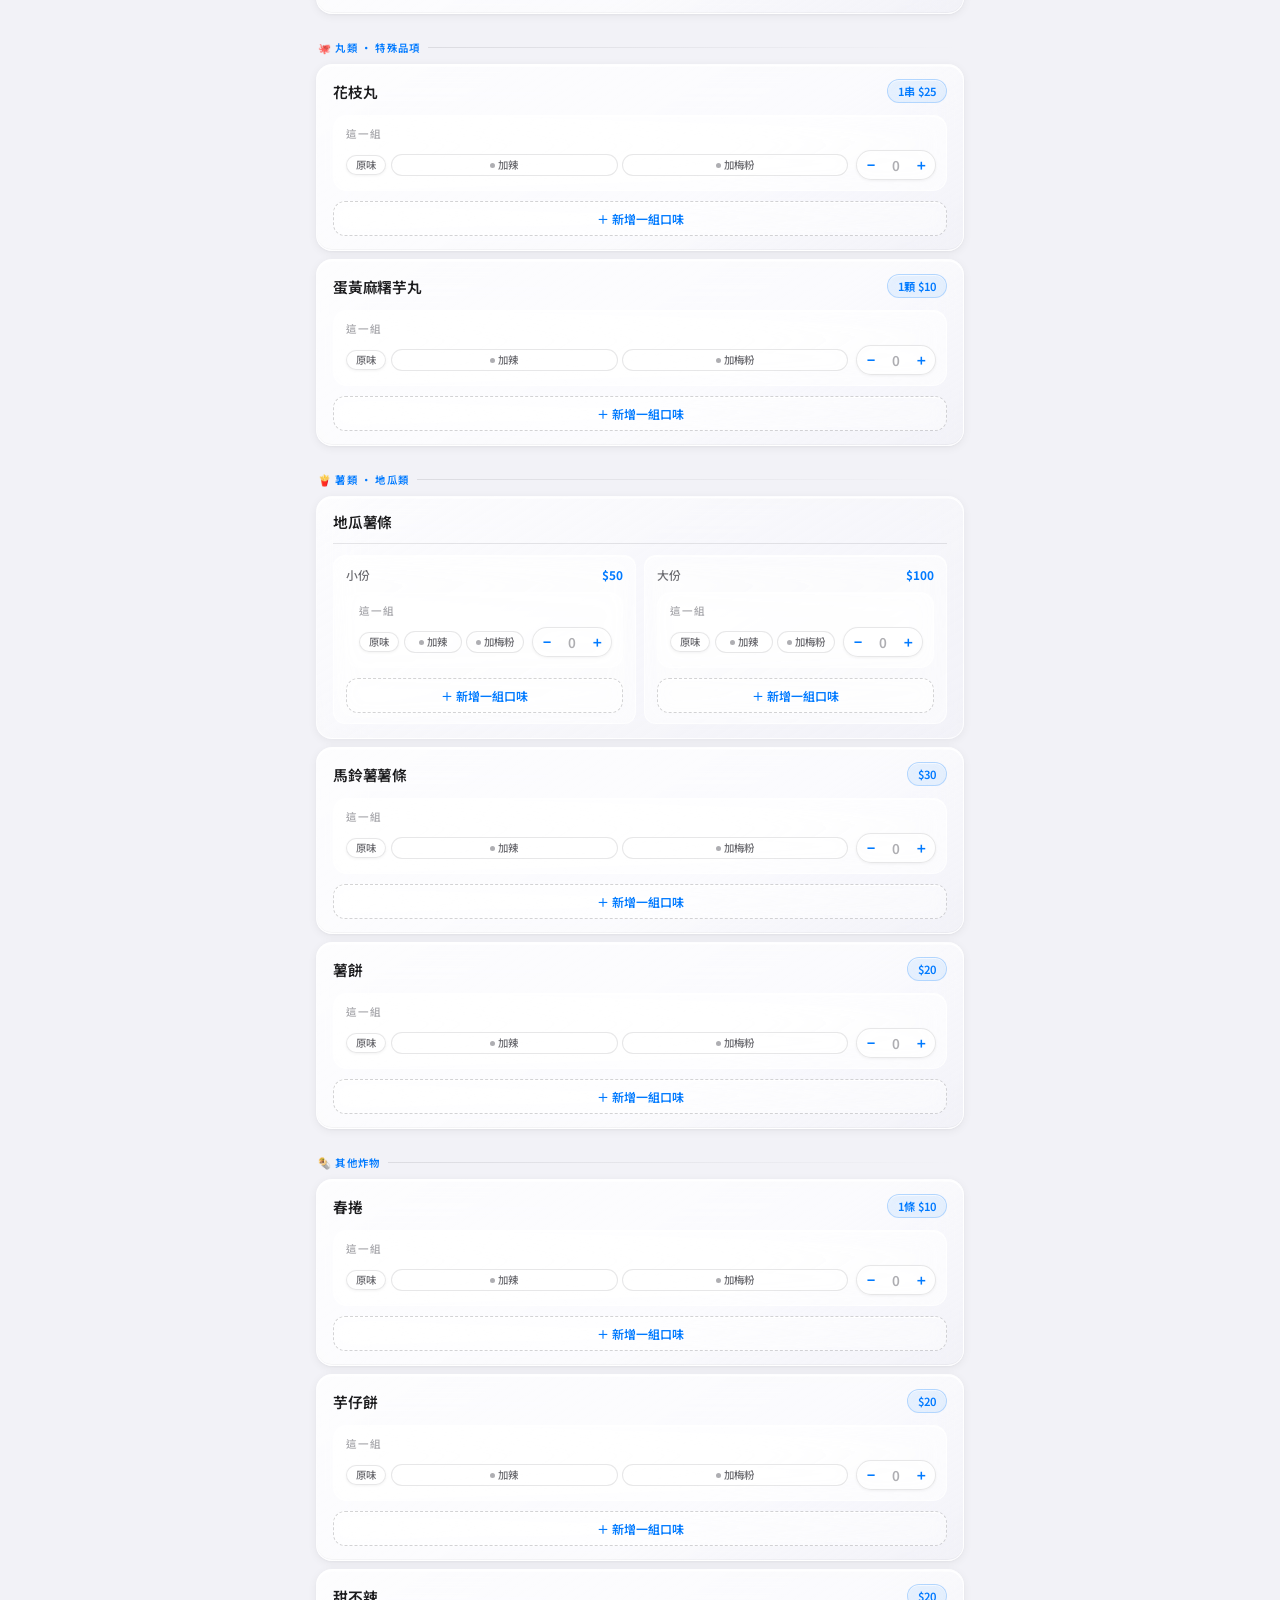
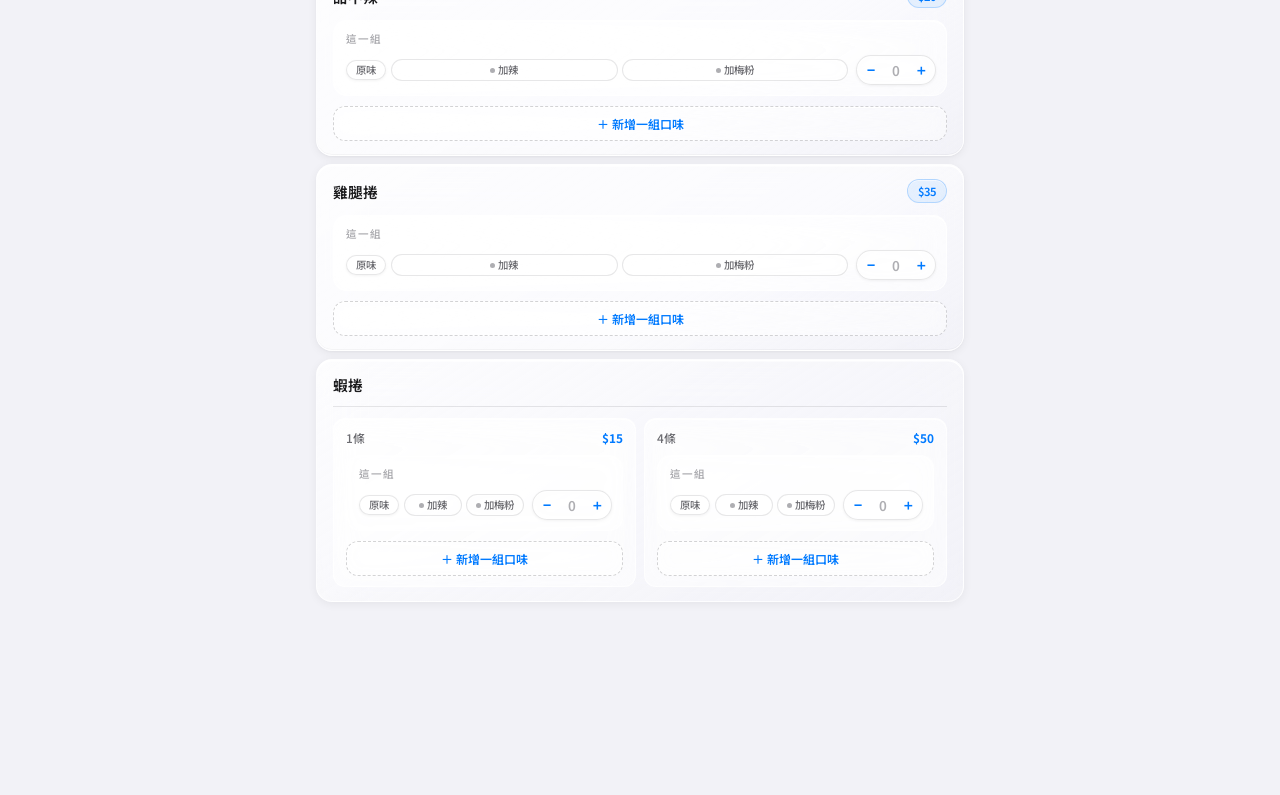
==== commit ce0deb08: "修正阿惠炸雞手機版版面與點單遮擋問題" ====
--- a/ahui_fried_chicken.html
+++ b/ahui_fried_chicken.html
@@ -40,6 +40,7 @@
   --t3:         #6d6d72;
   --t4:         #aeaeb2;
   --max:        680px;
+  --bar-safe:   210px;
   --font:'Noto Sans TC',-apple-system,BlinkMacSystemFont,sans-serif;
 }
 html{-webkit-text-size-adjust:100%}
@@ -49,7 +50,7 @@
   color:var(--t1);
   -webkit-font-smoothing:antialiased;
   min-height:100vh;
-  padding-bottom:210px;
+  padding-bottom:calc(var(--bar-safe) + env(safe-area-inset-bottom,0px));
   background:
     radial-gradient(ellipse 100% 60% at 20% 0%,  rgba(255,45,85,0.06) 0%,  transparent 55%),
     radial-gradient(ellipse 70%  50% at 85% 15%, rgba(0,122,255,0.05)  0%,  transparent 50%),
@@ -136,6 +137,7 @@
 .card-body{padding:14px 16px}
 .row-top{display:flex;align-items:center;gap:10px;margin-bottom:12px}
 .name{flex:1;font-size:.92rem;font-weight:600;letter-spacing:-.2px;color:var(--t1)}
+.name{min-width:0}
 
 .chip{
   font-size:.7rem;font-weight:600;color:var(--blue);
@@ -150,6 +152,7 @@
 
 /* ─── SEASONING ─── */
 .season-row{flex:1;display:flex;align-items:center;gap:5px}
+.season-row{min-width:0}
 .pill-plain{
   font-size:.65rem;font-weight:500;color:var(--t4);
   border-radius:20px;padding:4px 9px;white-space:nowrap;line-height:1;
@@ -162,7 +165,7 @@
   box-shadow:inset 0 1px 0 rgba(255,255,255,0.9), 0 1px 3px rgba(0,0,0,0.05);
 }
 
-.toggle-wrap{display:flex;gap:4px;flex:1}
+.toggle-wrap{display:flex;gap:4px;flex:1;min-width:0}
 .tog{
   flex:1;display:flex;align-items:center;justify-content:center;gap:3px;
   padding:5px 4px;border-radius:20px;
@@ -173,6 +176,7 @@
   color:var(--t3);cursor:pointer;
   transition:all .15s;white-space:nowrap;line-height:1;
   box-shadow:inset 0 1px 0 rgba(255,255,255,0.75);
+  min-width:0;
 }
 .tog .dot{width:5px;height:5px;border-radius:50%;background:var(--t4);flex-shrink:0;transition:background .14s}
 .tog:hover{background:rgba(255,255,255,0.70);border-color:rgba(60,60,67,0.18)}
@@ -340,6 +344,7 @@
 .ol{display:flex;align-items:center;gap:6px;padding:7px 0;border-bottom:1px solid var(--separator);font-size:.8rem}
 .ol:last-of-type{border:none}
 .ol-n{flex:1;font-weight:500;color:var(--t1)}
+.ol-n{min-width:0}
 .ol-tags{display:flex;gap:3px;flex-shrink:0}
 .tag{
   font-size:.61rem;font-weight:600;padding:2px 8px;
@@ -408,6 +413,15 @@
 
 @keyframes up{from{opacity:0;transform:translateY(8px)}to{opacity:1;transform:translateY(0)}}
 .card,.vwrap{animation:up .25s ease both}
+
+@media(max-width:520px){
+  .page{padding:0 12px}
+  .vgrid{grid-template-columns:1fr}
+  .row-bot{flex-wrap:wrap;align-items:stretch}
+  .season-row{width:100%;flex-wrap:wrap;gap:6px}
+  .toggle-wrap{width:100%}
+  .stepper{margin-left:auto}
+}
 </style>
 </head>
 <body>
@@ -587,6 +601,7 @@
   barOpen=!barOpen;
   document.getElementById('bbody').classList.toggle('open',barOpen);
   document.getElementById('bchev').classList.toggle('up',barOpen);
+  updateBottomSafeArea();
 }
 function collect(){
   const rows=[];
@@ -616,7 +631,7 @@
   b.textContent=`${count} 樣`;b.classList.toggle('on',count>0);
   document.getElementById('bhdr').classList.toggle('sep',lines.length>0);
   const inn=document.getElementById('binner');
-  if(!lines.length){inn.innerHTML=`<div class="empty"><span>🛒</span>尚未選擇任何品項</div>`;return}
+  if(!lines.length){inn.innerHTML=`<div class="empty"><span>🛒</span>尚未選擇任何品項</div>`;updateBottomSafeArea();return}
   let h=lines.map(l=>{
     const plain=!l.spicy&&!l.plum;
     const tags=plain?`<span class="tag tag-plain">原味</span>`
@@ -627,6 +642,7 @@
   h+=`<button class="btn-copy" id="cpbtn" onclick="doCopy()"><svg width="15" height="15" viewBox="0 0 24 24" fill="none" stroke="currentColor" stroke-width="2.2" stroke-linecap="round" stroke-linejoin="round"><path d="M21 15a2 2 0 0 1-2 2H7l-4 4V5a2 2 0 0 1 2-2h14a2 2 0 0 1 2 2z"/></svg>複製成 LINE 訊息</button>`;
   h+=`<button class="btn-clear" onclick="clearAll()">清除點單</button>`;
   inn.innerHTML=h;
+  updateBottomSafeArea();
 }
 function doCopy(){
   const lines=collect();
@@ -645,9 +661,18 @@
 }
 function clearAll(){Object.keys(S).forEach(k=>{S[k]=[makeLine()]});buildMenu();renderOrder()}
 function toast(msg){const el=document.getElementById('toast');el.textContent=msg;el.classList.add('on');setTimeout(()=>el.classList.remove('on'),2200)}
+function updateBottomSafeArea(){
+  const bar=document.getElementById('bar');
+  if(!bar)return;
+  const safe=Math.ceil(bar.offsetHeight+16);
+  document.documentElement.style.setProperty('--bar-safe',`${safe}px`);
+}
 buildMenu();renderOrder();
 document.getElementById('bbody').classList.add('open');
 document.getElementById('bchev').classList.add('up');
+updateBottomSafeArea();
+window.addEventListener('resize',updateBottomSafeArea);
+if('ResizeObserver' in window)new ResizeObserver(updateBottomSafeArea).observe(document.getElementById('bar'));
 </script>
 </body>
 </html>
